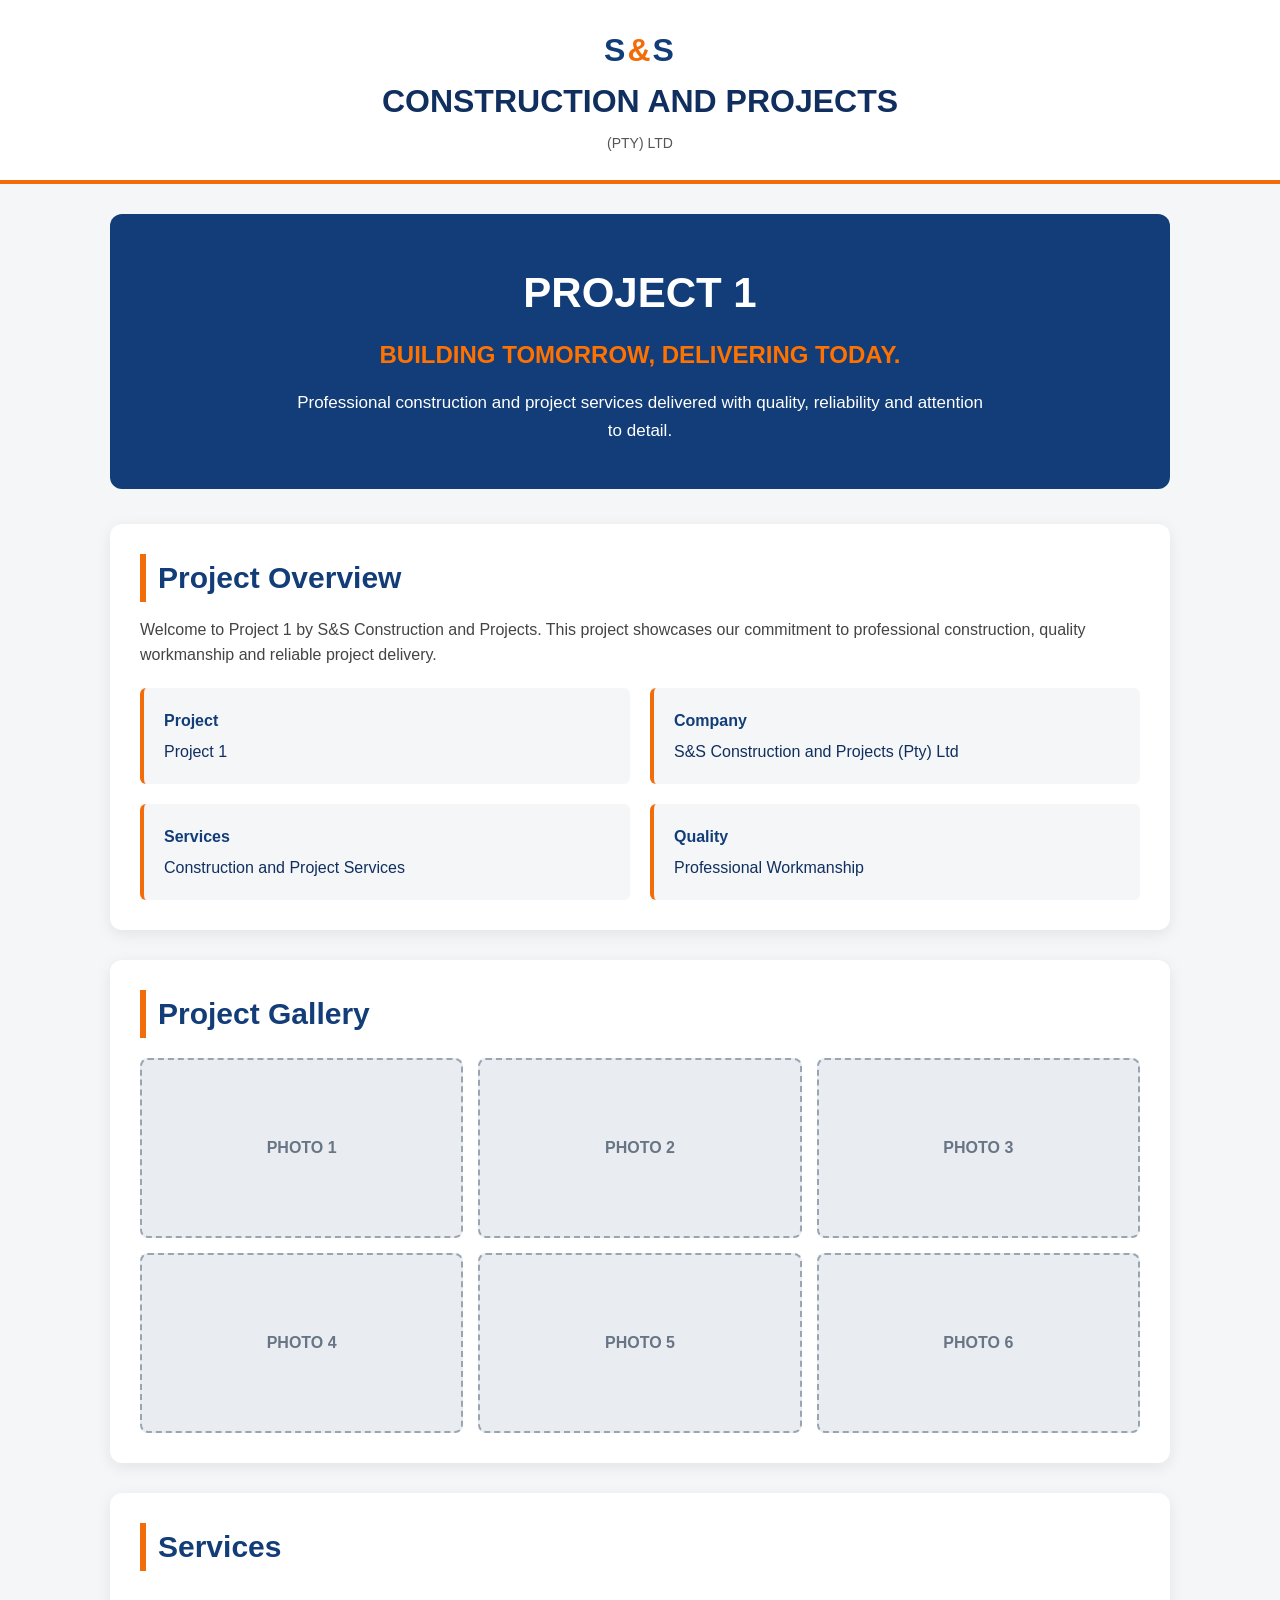
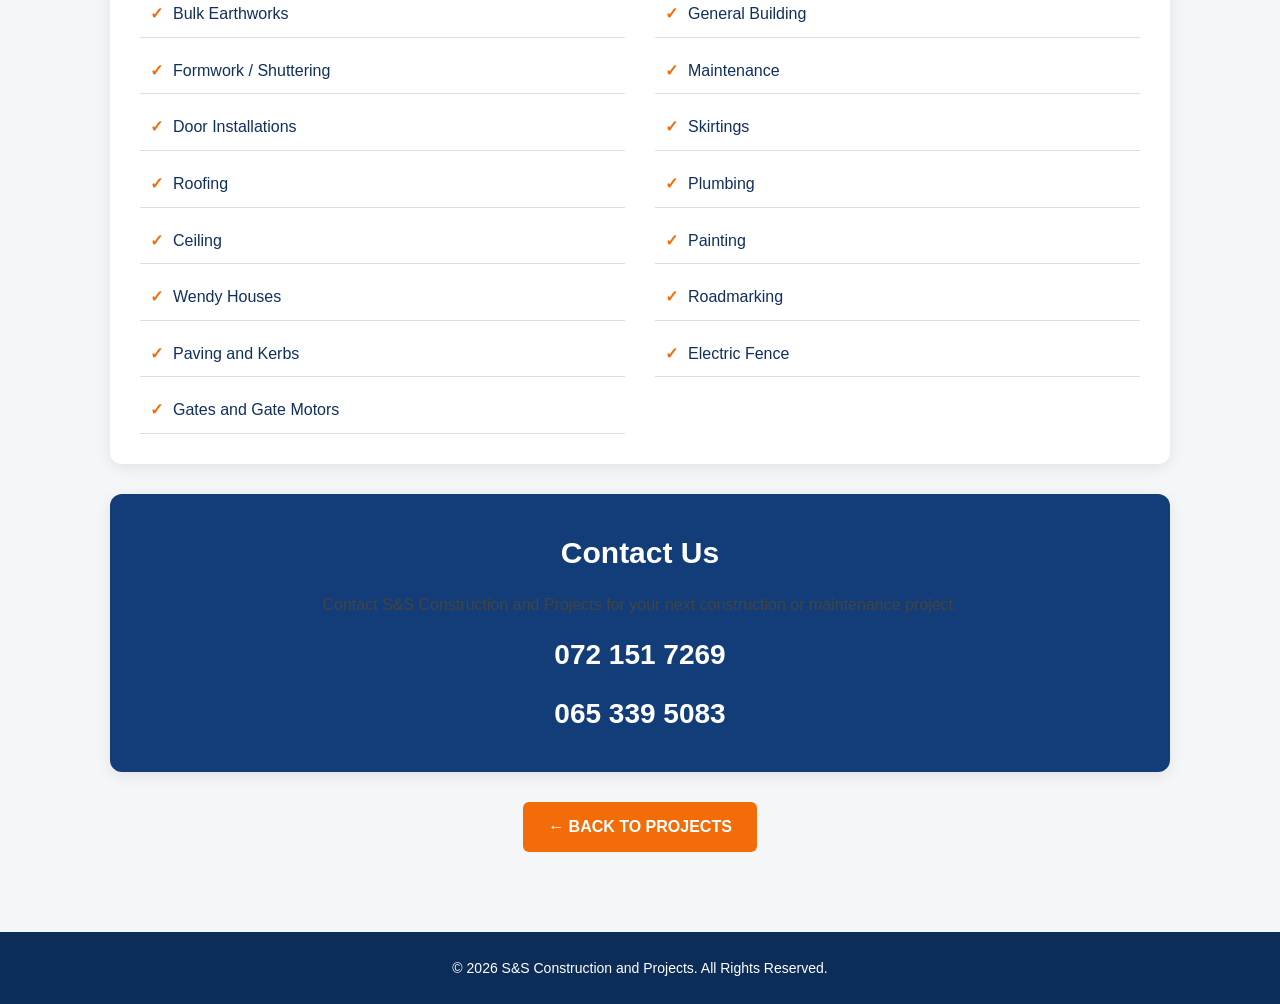
==== projects/project1.html @ e6647893 "Create projects/project1.html" ====
<!DOCTYPE html>
<html lang="en">
<head>
  <meta charset="UTF-8">
  <meta name="viewport" content="width=device-width, initial-scale=1.0">

  <title>Project 1 | S&S Construction and Projects</title>

  <style>
    * {
      box-sizing: border-box;
      margin: 0;
      padding: 0;
    }

    body {
      font-family: Arial, Helvetica, sans-serif;
      background: #f4f6f8;
      color: #102f5f;
      line-height: 1.6;
    }

    header {
      background: #ffffff;
      padding: 25px 20px;
      text-align: center;
      border-bottom: 4px solid #f36c0a;
    }

    .logo-text {
      font-size: 32px;
      font-weight: 900;
      color: #123d78;
      letter-spacing: 2px;
    }

    .orange {
      color: #f36c0a;
    }

    header p {
      margin-top: 5px;
      color: #555;
      font-size: 14px;
    }

    main {
      max-width: 1100px;
      margin: 0 auto;
      padding: 30px 20px 50px;
    }

    .hero {
      background: #123d78;
      color: white;
      padding: 45px 25px;
      border-radius: 12px;
      text-align: center;
      margin-bottom: 35px;
    }

    .hero h1 {
      font-size: 42px;
      margin-bottom: 10px;
    }

    .hero h2 {
      color: #ff7200;
      font-size: 24px;
      margin-bottom: 15px;
    }

    .hero p {
      max-width: 700px;
      margin: auto;
      font-size: 17px;
    }

    section {
      background: white;
      padding: 30px;
      margin-bottom: 30px;
      border-radius: 12px;
      box-shadow: 0 4px 15px rgba(0,0,0,0.08);
    }

    section h2 {
      color: #123d78;
      font-size: 30px;
      margin-bottom: 15px;
      border-left: 6px solid #f36c0a;
      padding-left: 12px;
    }

    section p {
      color: #444;
      margin-bottom: 15px;
    }

    .project-info {
      display: grid;
      grid-template-columns: repeat(2, 1fr);
      gap: 20px;
      margin-top: 20px;
    }

    .info-box {
      background: #f4f6f8;
      padding: 20px;
      border-left: 4px solid #f36c0a;
      border-radius: 6px;
    }

    .info-box strong {
      display: block;
      color: #123d78;
      margin-bottom: 5px;
    }

    .photos {
      display: grid;
      grid-template-columns: repeat(3, 1fr);
      gap: 15px;
      margin-top: 20px;
    }

    .photo {
      min-height: 180px;
      background: #e9edf2;
      border: 2px dashed #9aa5b1;
      border-radius: 8px;
      display: flex;
      align-items: center;
      justify-content: center;
      color: #687585;
      font-weight: bold;
      text-align: center;
    }

    .services {
      display: grid;
      grid-template-columns: repeat(2, 1fr);
      gap: 10px 30px;
      margin-top: 20px;
    }

    .services div {
      padding: 10px;
      border-bottom: 1px solid #ddd;
    }

    .services div::before {
      content: "✓";
      color: #f36c0a;
      font-weight: bold;
      margin-right: 10px;
    }

    .contact {
      background: #123d78;
      color: white;
      text-align: center;
      padding: 35px 20px;
      border-radius: 12px;
    }

    .contact h2 {
      color: white;
      border: none;
      padding: 0;
    }

    .phone {
      font-size: 28px;
      font-weight: bold;
      margin-top: 15px;
    }

    .back {
      text-align: center;
      margin: 30px 0;
    }

    .back a {
      display: inline-block;
      background: #f36c0a;
      color: white;
      text-decoration: none;
      padding: 12px 25px;
      border-radius: 6px;
      font-weight: bold;
    }

    .back a:hover {
      background: #123d78;
    }

    footer {
      background: #0d2d59;
      color: white;
      text-align: center;
      padding: 25px 15px;
      font-size: 14px;
    }

    @media (max-width: 700px) {
      .hero h1 {
        font-size: 30px;
      }

      .project-info,
      .photos,
      .services {
        grid-template-columns: 1fr;
      }

      section {
        padding: 20px;
      }

      .phone {
        font-size: 22px;
      }
    }
  </style>
</head>

<body>

  <header>
    <div class="logo-text">
      S<span class="orange">&</span>S
    </div>

    <h1>CONSTRUCTION AND PROJECTS</h1>

    <p>(PTY) LTD</p>
  </header>


  <main>

    <div class="hero">
      <h1>PROJECT 1</h1>
      <h2>BUILDING TOMORROW, DELIVERING TODAY.</h2>

      <p>
        Professional construction and project services delivered
        with quality, reliability and attention to detail.
      </p>
    </div>


    <section>
      <h2>Project Overview</h2>

      <p>
        Welcome to Project 1 by S&S Construction and Projects.
        This project showcases our commitment to professional
        construction, quality workmanship and reliable project
        delivery.
      </p>

      <div class="project-info">

        <div class="info-box">
          <strong>Project</strong>
          Project 1
        </div>

        <div class="info-box">
          <strong>Company</strong>
          S&S Construction and Projects (Pty) Ltd
        </div>

        <div class="info-box">
          <strong>Services</strong>
          Construction and Project Services
        </div>

        <div class="info-box">
          <strong>Quality</strong>
          Professional Workmanship
        </div>

      </div>
    </section>


    <section>
      <h2>Project Gallery</h2>

      <div class="photos">

        <div class="photo">
          PHOTO 1
        </div>

        <div class="photo">
          PHOTO 2
        </div>

        <div class="photo">
          PHOTO 3
        </div>

        <div class="photo">
          PHOTO 4
        </div>

        <div class="photo">
          PHOTO 5
        </div>

        <div class="photo">
          PHOTO 6
        </div>

      </div>
    </section>


    <section>
      <h2>Services</h2>

      <div class="services">

        <div>Bulk Earthworks</div>
        <div>General Building</div>

        <div>Formwork / Shuttering</div>
        <div>Maintenance</div>

        <div>Door Installations</div>
        <div>Skirtings</div>

        <div>Roofing</div>
        <div>Plumbing</div>

        <div>Ceiling</div>
        <div>Painting</div>

        <div>Wendy Houses</div>
        <div>Roadmarking</div>

        <div>Paving and Kerbs</div>
        <div>Electric Fence</div>

        <div>Gates and Gate Motors</div>

      </div>
    </section>


    <section class="contact">
      <h2>Contact Us</h2>

      <p>
        Contact S&S Construction and Projects for your
        next construction or maintenance project.
      </p>

      <div class="phone">
        072 151 7269
      </div>

      <div class="phone">
        065 339 5083
      </div>
    </section>


    <div class="back">
      <a href="../projects.html">
        ← BACK TO PROJECTS
      </a>
    </div>

  </main>


  <footer>
    © 2026 S&S Construction and Projects.
    All Rights Reserved.
  </footer>

</body>
</html>
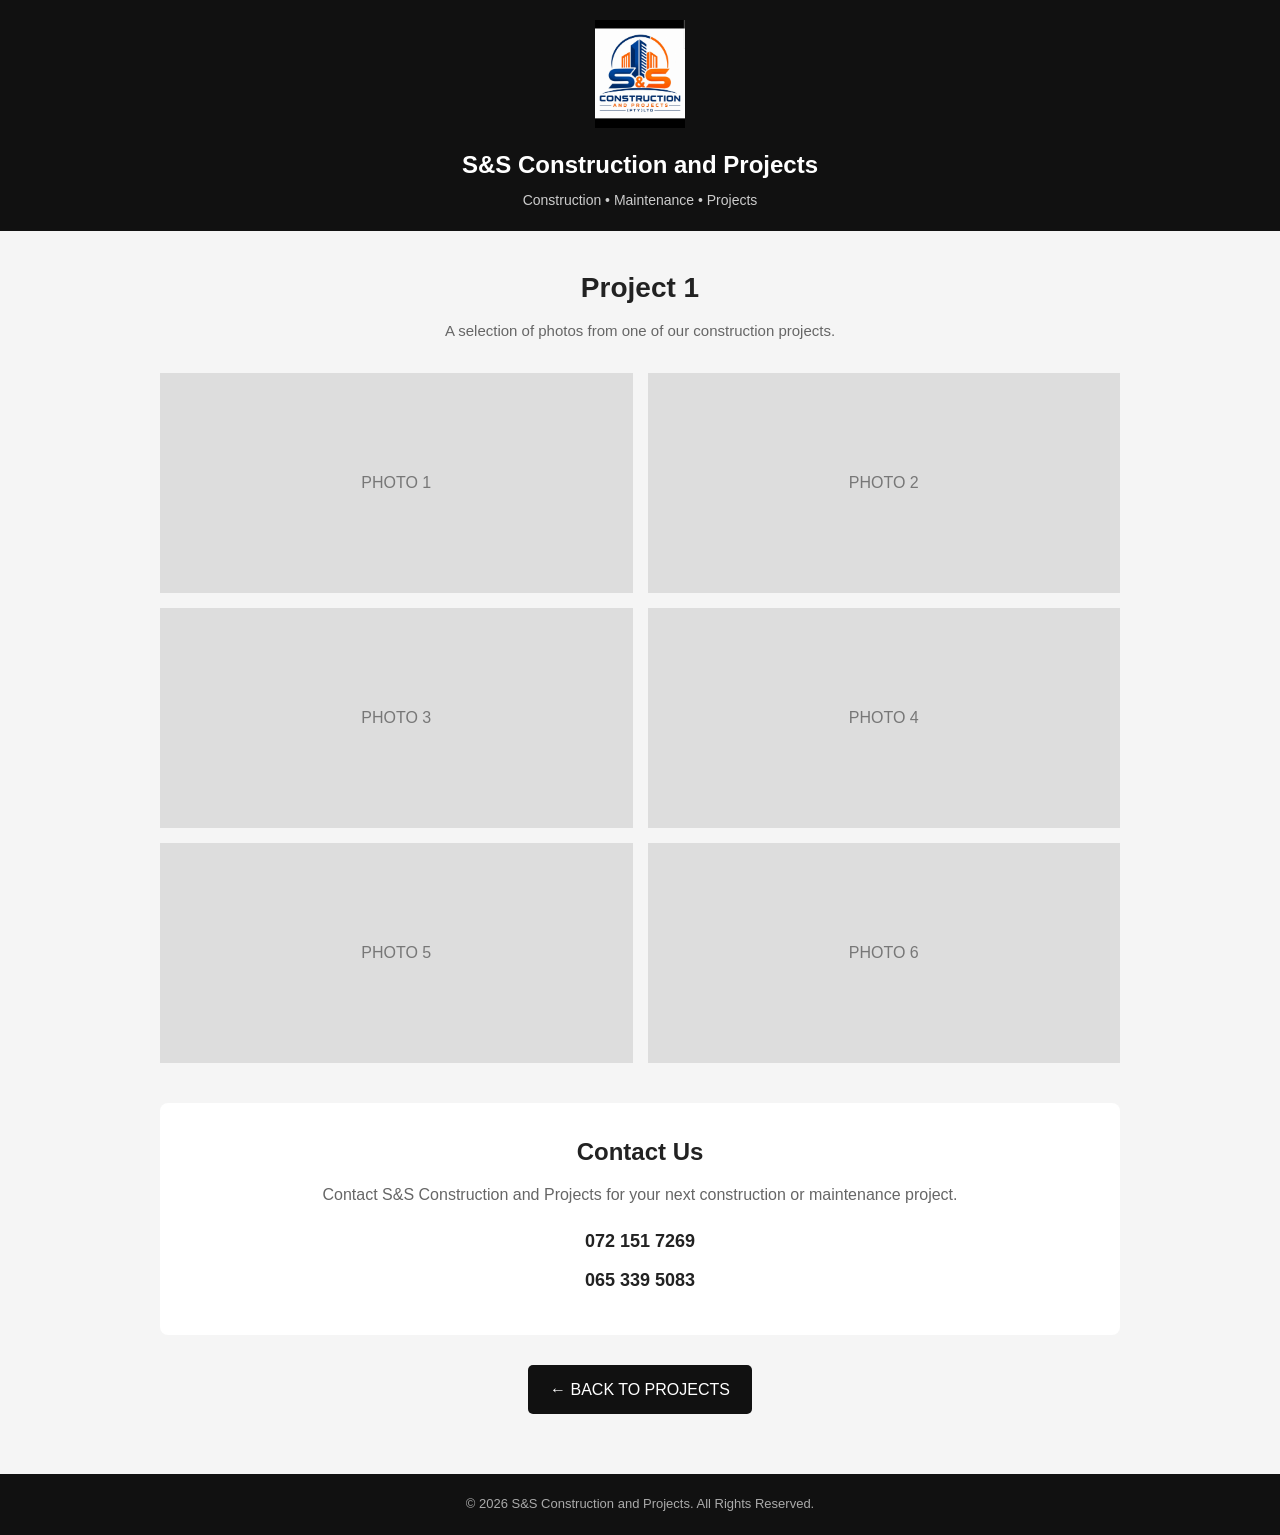
==== commit 08265004: "Update project1.html" ====
--- a/projects/project1.html
+++ b/projects/project1.html
@@ -1,388 +1,252 @@
 <!DOCTYPE html>
 <html lang="en">
 <head>
-  <meta charset="UTF-8">
-  <meta name="viewport" content="width=device-width, initial-scale=1.0">
-
-  <title>Project 1 | S&S Construction and Projects</title>
-
-  <style>
-    * {
-      box-sizing: border-box;
-      margin: 0;
-      padding: 0;
-    }
-
-    body {
-      font-family: Arial, Helvetica, sans-serif;
-      background: #f4f6f8;
-      color: #102f5f;
-      line-height: 1.6;
-    }
-
-    header {
-      background: #ffffff;
-      padding: 25px 20px;
-      text-align: center;
-      border-bottom: 4px solid #f36c0a;
-    }
-
-    .logo-text {
-      font-size: 32px;
-      font-weight: 900;
-      color: #123d78;
-      letter-spacing: 2px;
-    }
-
-    .orange {
-      color: #f36c0a;
-    }
-
-    header p {
-      margin-top: 5px;
-      color: #555;
-      font-size: 14px;
-    }
-
+<meta charset="UTF-8">
+<meta name="viewport" content="width=device-width, initial-scale=1.0">
+
+<title>Project 1 | S&S Construction and Projects</title>
+
+<style>
+* {
+    box-sizing: border-box;
+    margin: 0;
+    padding: 0;
+}
+
+body {
+    font-family: Arial, Helvetica, sans-serif;
+    background: #f5f5f5;
+    color: #222;
+    line-height: 1.6;
+}
+
+header {
+    background: #111;
+    color: white;
+    padding: 20px;
+    text-align: center;
+}
+
+.logo {
+    max-width: 90px;
+    height: auto;
+    margin-bottom: 10px;
+}
+
+header h1 {
+    font-size: 24px;
+    margin-bottom: 5px;
+}
+
+header p {
+    color: #ccc;
+    font-size: 14px;
+}
+
+main {
+    max-width: 1000px;
+    margin: auto;
+    padding: 35px 20px;
+}
+
+.project-title {
+    text-align: center;
+    margin-bottom: 30px;
+}
+
+.project-title h2 {
+    font-size: 28px;
+    margin-bottom: 8px;
+}
+
+.project-title p {
+    color: #666;
+    font-size: 15px;
+}
+
+.photos {
+    display: grid;
+    grid-template-columns: repeat(2, 1fr);
+    gap: 15px;
+    margin-bottom: 40px;
+}
+
+.photo {
+    background: #ddd;
+    min-height: 220px;
+    display: flex;
+    align-items: center;
+    justify-content: center;
+    color: #777;
+    font-size: 16px;
+    overflow: hidden;
+}
+
+.photo img {
+    width: 100%;
+    height: 100%;
+    object-fit: cover;
+}
+
+.contact {
+    background: white;
+    padding: 30px 20px;
+    text-align: center;
+    border-radius: 8px;
+    margin-bottom: 30px;
+}
+
+.contact h2 {
+    font-size: 24px;
+    margin-bottom: 10px;
+}
+
+.contact p {
+    color: #666;
+    margin-bottom: 20px;
+}
+
+.phone {
+    display: block;
+    margin: 10px auto;
+    font-size: 18px;
+    font-weight: bold;
+}
+
+.back {
+    text-align: center;
+    margin: 25px 0;
+}
+
+.back a {
+    display: inline-block;
+    background: #111;
+    color: white;
+    text-decoration: none;
+    padding: 12px 22px;
+    border-radius: 5px;
+}
+
+footer {
+    background: #111;
+    color: #aaa;
+    text-align: center;
+    padding: 20px;
+    font-size: 13px;
+}
+
+@media (max-width: 600px) {
     main {
-      max-width: 1100px;
-      margin: 0 auto;
-      padding: 30px 20px 50px;
-    }
-
-    .hero {
-      background: #123d78;
-      color: white;
-      padding: 45px 25px;
-      border-radius: 12px;
-      text-align: center;
-      margin-bottom: 35px;
-    }
-
-    .hero h1 {
-      font-size: 42px;
-      margin-bottom: 10px;
-    }
-
-    .hero h2 {
-      color: #ff7200;
-      font-size: 24px;
-      margin-bottom: 15px;
-    }
-
-    .hero p {
-      max-width: 700px;
-      margin: auto;
-      font-size: 17px;
-    }
-
-    section {
-      background: white;
-      padding: 30px;
-      margin-bottom: 30px;
-      border-radius: 12px;
-      box-shadow: 0 4px 15px rgba(0,0,0,0.08);
-    }
-
-    section h2 {
-      color: #123d78;
-      font-size: 30px;
-      margin-bottom: 15px;
-      border-left: 6px solid #f36c0a;
-      padding-left: 12px;
-    }
-
-    section p {
-      color: #444;
-      margin-bottom: 15px;
-    }
-
-    .project-info {
-      display: grid;
-      grid-template-columns: repeat(2, 1fr);
-      gap: 20px;
-      margin-top: 20px;
-    }
-
-    .info-box {
-      background: #f4f6f8;
-      padding: 20px;
-      border-left: 4px solid #f36c0a;
-      border-radius: 6px;
-    }
-
-    .info-box strong {
-      display: block;
-      color: #123d78;
-      margin-bottom: 5px;
+        padding: 25px 15px;
+    }
+
+    header h1 {
+        font-size: 21px;
+    }
+
+    .project-title h2 {
+        font-size: 24px;
     }
 
     .photos {
-      display: grid;
-      grid-template-columns: repeat(3, 1fr);
-      gap: 15px;
-      margin-top: 20px;
+        grid-template-columns: 1fr;
+        gap: 12px;
     }
 
     .photo {
-      min-height: 180px;
-      background: #e9edf2;
-      border: 2px dashed #9aa5b1;
-      border-radius: 8px;
-      display: flex;
-      align-items: center;
-      justify-content: center;
-      color: #687585;
-      font-weight: bold;
-      text-align: center;
-    }
-
-    .services {
-      display: grid;
-      grid-template-columns: repeat(2, 1fr);
-      gap: 10px 30px;
-      margin-top: 20px;
-    }
-
-    .services div {
-      padding: 10px;
-      border-bottom: 1px solid #ddd;
-    }
-
-    .services div::before {
-      content: "✓";
-      color: #f36c0a;
-      font-weight: bold;
-      margin-right: 10px;
-    }
-
-    .contact {
-      background: #123d78;
-      color: white;
-      text-align: center;
-      padding: 35px 20px;
-      border-radius: 12px;
-    }
-
-    .contact h2 {
-      color: white;
-      border: none;
-      padding: 0;
-    }
-
-    .phone {
-      font-size: 28px;
-      font-weight: bold;
-      margin-top: 15px;
-    }
-
-    .back {
-      text-align: center;
-      margin: 30px 0;
-    }
-
-    .back a {
-      display: inline-block;
-      background: #f36c0a;
-      color: white;
-      text-decoration: none;
-      padding: 12px 25px;
-      border-radius: 6px;
-      font-weight: bold;
-    }
-
-    .back a:hover {
-      background: #123d78;
-    }
-
-    footer {
-      background: #0d2d59;
-      color: white;
-      text-align: center;
-      padding: 25px 15px;
-      font-size: 14px;
-    }
-
-    @media (max-width: 700px) {
-      .hero h1 {
-        font-size: 30px;
-      }
-
-      .project-info,
-      .photos,
-      .services {
-        grid-template-columns: 1fr;
-      }
-
-      section {
-        padding: 20px;
-      }
-
-      .phone {
-        font-size: 22px;
-      }
-    }
-  </style>
+        min-height: 200px;
+    }
+}
+</style>
 </head>
 
 <body>
 
-  <header>
-    <div class="logo-text">
-      S<span class="orange">&</span>S
-    </div>
-
-    <h1>CONSTRUCTION AND PROJECTS</h1>
-
-    <p>(PTY) LTD</p>
-  </header>
-
-
-  <main>
-
-    <div class="hero">
-      <h1>PROJECT 1</h1>
-      <h2>BUILDING TOMORROW, DELIVERING TODAY.</h2>
-
-      <p>
-        Professional construction and project services delivered
-        with quality, reliability and attention to detail.
-      </p>
-    </div>
-
-
-    <section>
-      <h2>Project Overview</h2>
-
-      <p>
-        Welcome to Project 1 by S&S Construction and Projects.
-        This project showcases our commitment to professional
-        construction, quality workmanship and reliable project
-        delivery.
-      </p>
-
-      <div class="project-info">
-
-        <div class="info-box">
-          <strong>Project</strong>
-          Project 1
-        </div>
-
-        <div class="info-box">
-          <strong>Company</strong>
-          S&S Construction and Projects (Pty) Ltd
-        </div>
-
-        <div class="info-box">
-          <strong>Services</strong>
-          Construction and Project Services
-        </div>
-
-        <div class="info-box">
-          <strong>Quality</strong>
-          Professional Workmanship
-        </div>
-
-      </div>
-    </section>
-
-
-    <section>
-      <h2>Project Gallery</h2>
-
-      <div class="photos">
-
-        <div class="photo">
-          PHOTO 1
-        </div>
-
-        <div class="photo">
-          PHOTO 2
-        </div>
-
-        <div class="photo">
-          PHOTO 3
-        </div>
-
-        <div class="photo">
-          PHOTO 4
-        </div>
-
-        <div class="photo">
-          PHOTO 5
-        </div>
-
-        <div class="photo">
-          PHOTO 6
-        </div>
-
-      </div>
-    </section>
-
-
-    <section>
-      <h2>Services</h2>
-
-      <div class="services">
-
-        <div>Bulk Earthworks</div>
-        <div>General Building</div>
-
-        <div>Formwork / Shuttering</div>
-        <div>Maintenance</div>
-
-        <div>Door Installations</div>
-        <div>Skirtings</div>
-
-        <div>Roofing</div>
-        <div>Plumbing</div>
-
-        <div>Ceiling</div>
-        <div>Painting</div>
-
-        <div>Wendy Houses</div>
-        <div>Roadmarking</div>
-
-        <div>Paving and Kerbs</div>
-        <div>Electric Fence</div>
-
-        <div>Gates and Gate Motors</div>
-
-      </div>
-    </section>
-
-
-    <section class="contact">
-      <h2>Contact Us</h2>
-
-      <p>
-        Contact S&S Construction and Projects for your
-        next construction or maintenance project.
-      </p>
-
-      <div class="phone">
-        072 151 7269
-      </div>
-
-      <div class="phone">
-        065 339 5083
-      </div>
-    </section>
-
-
-    <div class="back">
-      <a href="../projects.html">
-        ← BACK TO PROJECTS
-      </a>
-    </div>
-
-  </main>
-
-
-  <footer>
-    © 2026 S&S Construction and Projects.
-    All Rights Reserved.
-  </footer>
+<header>
+
+<img src="../logo.jpg" alt="S&S Construction and Projects" class="logo">
+
+<h1>S&S Construction and Projects</h1>
+
+<p>Construction • Maintenance • Projects</p>
+
+</header>
+
+<main>
+
+<section class="project-title">
+
+<h2>Project 1</h2>
+
+<p>
+A selection of photos from one of our construction projects.
+</p>
+
+</section>
+
+<section class="photos">
+
+<div class="photo">
+PHOTO 1
+</div>
+
+<div class="photo">
+PHOTO 2
+</div>
+
+<div class="photo">
+PHOTO 3
+</div>
+
+<div class="photo">
+PHOTO 4
+</div>
+
+<div class="photo">
+PHOTO 5
+</div>
+
+<div class="photo">
+PHOTO 6
+</div>
+
+</section>
+
+<section class="contact">
+
+<h2>Contact Us</h2>
+
+<p>
+Contact S&S Construction and Projects for your next
+construction or maintenance project.
+</p>
+
+<div class="phone">
+072 151 7269
+</div>
+
+<div class="phone">
+065 339 5083
+</div>
+
+</section>
+
+<div class="back">
+
+<a href="../projects.html">
+← BACK TO PROJECTS
+</a>
+
+</div>
+
+</main>
+
+<footer>
+
+© 2026 S&S Construction and Projects.
+All Rights Reserved.
+
+</footer>
 
 </body>
 </html>
